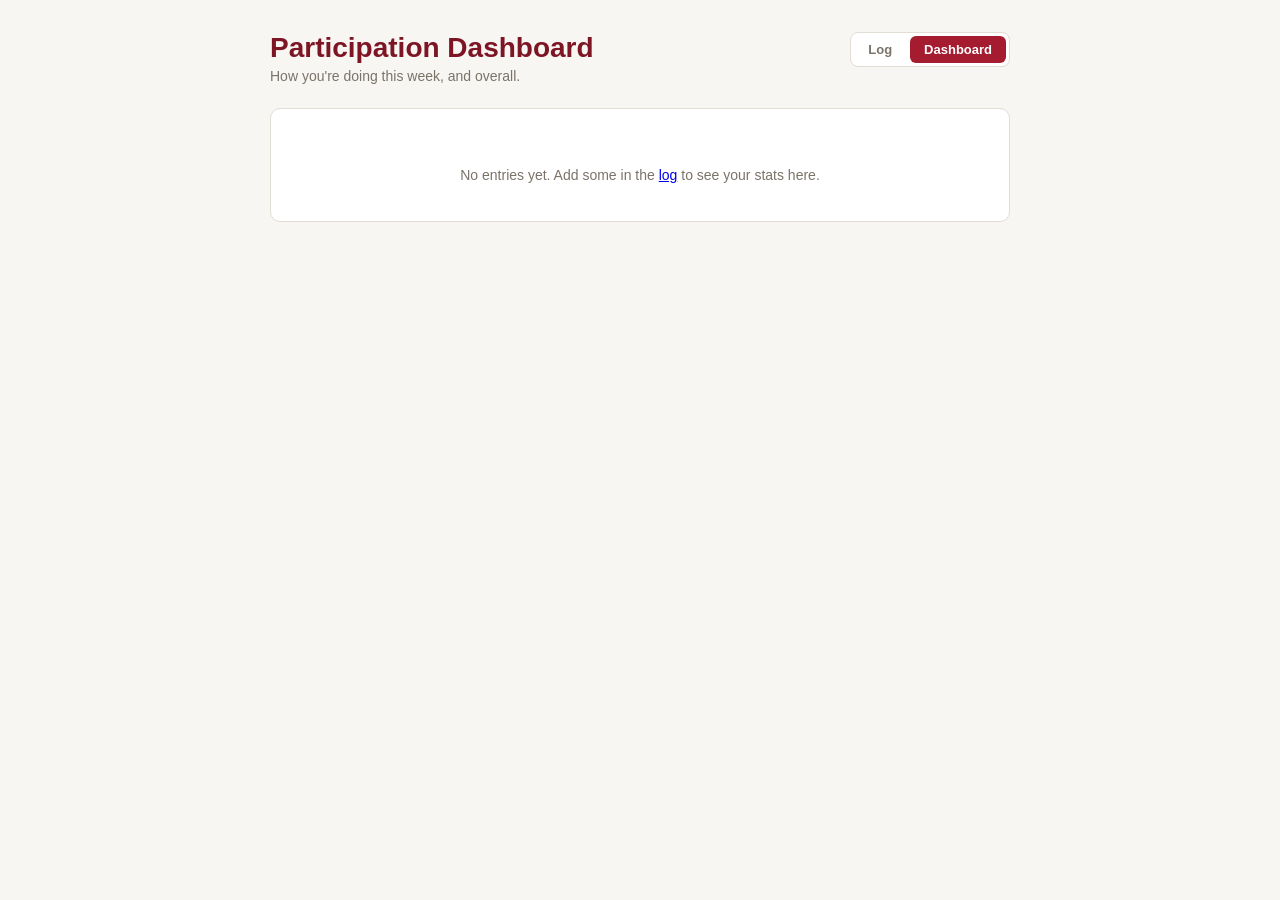
==== dashboard.html @ 74803ef8 "Add participation dashboard with weekly and overall stats" ====
<!DOCTYPE html>
<html lang="en">
<head>
<meta charset="UTF-8">
<meta name="viewport" content="width=device-width, initial-scale=1.0">
<title>Dashboard — HBS Participation Log</title>
<link rel="stylesheet" href="style.css">
</head>
<body>
<div class="wrap">
  <header>
    <div class="title-row">
      <div>
        <h1>Participation Dashboard</h1>
        <p class="subtitle">How you're doing this week, and overall.</p>
      </div>
      <nav class="page-nav">
        <a class="nav-link" href="index.html">Log</a>
        <a class="nav-link" href="dashboard.html" aria-current="page">Dashboard</a>
      </nav>
    </div>
  </header>

  <section class="card" id="empty-dashboard" hidden>
    <p class="empty-state">No entries yet. Add some in the <a href="index.html">log</a> to see your stats here.</p>
  </section>

  <div id="dashboard-content" hidden>
    <section class="card">
      <div class="section-header">
        <h2>This week</h2>
        <span class="section-sub" id="week-range"></span>
      </div>
      <div class="stats" id="week-stats"></div>
      <div class="chart-block">
        <div class="chart-title-row">
          <h3>Entries by day</h3>
          <div class="legend" id="week-legend"></div>
        </div>
        <div id="week-chart" class="chart"></div>
      </div>
    </section>

    <section class="card">
      <div class="section-header">
        <h2>Overall</h2>
        <span class="section-sub" id="overall-range"></span>
      </div>
      <div class="stats" id="overall-stats"></div>

      <div class="chart-block">
        <div class="chart-title-row">
          <h3>Entries per week</h3>
        </div>
        <div id="trend-chart" class="chart"></div>
      </div>

      <div class="chart-grid">
        <div class="chart-block">
          <div class="chart-title-row">
            <h3>By class</h3>
          </div>
          <div id="class-chart" class="chart"></div>
        </div>
        <div class="chart-block">
          <div class="chart-title-row">
            <h3>Voluntary breakdown</h3>
          </div>
          <div id="subtype-chart" class="chart"></div>
        </div>
      </div>
    </section>
  </div>
</div>
<script src="dashboard.js"></script>
</body>
</html>
---- style.css ----
:root {
  --bg: #f7f6f3;
  --card: #ffffff;
  --border: #e2ddd4;
  --text: #2b2824;
  --muted: #7a7368;
  --accent: #a51c30;
  --accent-dark: #7d1524;
  --coldcall: #d9663f;
  --voluntary: #2f6f4e;

  /* dataviz palette (light) */
  --viz-surface: #fcfcfb;
  --viz-text-primary: #0b0b0b;
  --viz-text-secondary: #52514e;
  --viz-muted: #898781;
  --viz-axis: #c3c2b7;
  --series-1: #2a78d6;
  --series-2: #eb6834;
  --series-3: #1baf7a;
  --series-4: #eda100;
  --series-5: #e87ba4;
}

@media (prefers-color-scheme: dark) {
  :root:not([data-theme="light"]) {
    --viz-surface: #1a1a19;
    --viz-text-primary: #ffffff;
    --viz-text-secondary: #c3c2b7;
    --viz-muted: #898781;
    --viz-axis: #383835;
    --series-1: #3987e5;
    --series-2: #d95926;
    --series-3: #199e70;
    --series-4: #c98500;
    --series-5: #d55181;
  }
}
:root[data-theme="dark"] {
  --viz-surface: #1a1a19;
  --viz-text-primary: #ffffff;
  --viz-text-secondary: #c3c2b7;
  --viz-muted: #898781;
  --viz-axis: #383835;
  --series-1: #3987e5;
  --series-2: #d95926;
  --series-3: #199e70;
  --series-4: #c98500;
  --series-5: #d55181;
}

* { box-sizing: border-box; }

body {
  margin: 0;
  background: var(--bg);
  color: var(--text);
  font-family: -apple-system, BlinkMacSystemFont, "Segoe UI", Helvetica, Arial, sans-serif;
}

.wrap {
  max-width: 780px;
  margin: 0 auto;
  padding: 32px 20px 80px;
}

header h1 {
  margin: 0 0 4px;
  font-size: 28px;
  color: var(--accent-dark);
}

.subtitle {
  margin: 0 0 24px;
  color: var(--muted);
  font-size: 14px;
}

.card {
  background: var(--card);
  border: 1px solid var(--border);
  border-radius: 10px;
  padding: 20px;
  margin-bottom: 20px;
}

.card h2 {
  margin: 0 0 16px;
  font-size: 16px;
  text-transform: uppercase;
  letter-spacing: 0.04em;
  color: var(--muted);
}

.field-row {
  display: flex;
  gap: 12px;
}

.field {
  margin-bottom: 14px;
  flex: 1;
}

label {
  display: block;
  font-size: 13px;
  font-weight: 600;
  margin-bottom: 4px;
}

input[type="text"], input[type="date"], select, textarea {
  width: 100%;
  padding: 8px 10px;
  border: 1px solid var(--border);
  border-radius: 6px;
  font-size: 14px;
  font-family: inherit;
  background: #fff;
  color: var(--text);
}

textarea { resize: vertical; }

.radio-row {
  display: flex;
  gap: 20px;
}

.radio {
  display: flex;
  align-items: center;
  gap: 6px;
  font-weight: 500;
  font-size: 14px;
}

.radio input { margin: 0; }

.btn {
  padding: 8px 16px;
  border-radius: 6px;
  border: 1px solid var(--border);
  background: #fff;
  color: var(--text);
  font-size: 13px;
  font-weight: 600;
  cursor: pointer;
}

.btn:hover { background: #f1efe9; }

.btn.primary {
  background: var(--accent);
  border-color: var(--accent);
  color: #fff;
}

.btn.primary:hover { background: var(--accent-dark); }

.btn.small {
  padding: 4px 10px;
  font-size: 12px;
}

.log-header {
  display: flex;
  justify-content: space-between;
  align-items: center;
  flex-wrap: wrap;
  gap: 10px;
  margin-bottom: 16px;
}

.log-header h2 { margin: 0; }

.filters {
  display: flex;
  gap: 8px;
}

.filters select {
  width: auto;
  font-size: 13px;
  padding: 6px 8px;
}

.table-wrap { overflow-x: auto; }

table {
  width: 100%;
  border-collapse: collapse;
  font-size: 13px;
}

th, td {
  text-align: left;
  padding: 8px 10px;
  border-bottom: 1px solid var(--border);
  vertical-align: top;
}

th {
  color: var(--muted);
  font-size: 11px;
  text-transform: uppercase;
  letter-spacing: 0.03em;
}

.badge {
  display: inline-block;
  padding: 2px 8px;
  border-radius: 999px;
  font-size: 12px;
  font-weight: 600;
  white-space: nowrap;
}

.badge.coldcall { background: rgba(217,102,63,0.15); color: var(--coldcall); }
.badge.voluntary { background: rgba(47,111,78,0.15); color: var(--voluntary); }

.empty-state {
  text-align: center;
  color: var(--muted);
  padding: 24px 0 4px;
  font-size: 14px;
}

.stats {
  display: flex;
  gap: 12px;
  margin-bottom: 20px;
  flex-wrap: wrap;
}

.stat {
  background: var(--card);
  border: 1px solid var(--border);
  border-radius: 10px;
  padding: 12px 16px;
  flex: 1;
  min-width: 120px;
}

.stat .num {
  font-size: 22px;
  font-weight: 700;
  color: var(--accent-dark);
}

.stat .label {
  font-size: 12px;
  color: var(--muted);
}

/* --- dashboard --- */

.title-row {
  display: flex;
  justify-content: space-between;
  align-items: flex-start;
  gap: 16px;
  margin-bottom: 24px;
}

.title-row h1 { margin: 0 0 4px; }
.title-row .subtitle { margin: 0; }

.page-nav {
  display: flex;
  gap: 4px;
  background: var(--card);
  border: 1px solid var(--border);
  border-radius: 8px;
  padding: 3px;
  flex-shrink: 0;
}

.nav-link {
  padding: 6px 14px;
  border-radius: 6px;
  font-size: 13px;
  font-weight: 600;
  color: var(--muted);
  text-decoration: none;
}

.nav-link[aria-current="page"] {
  background: var(--accent);
  color: #fff;
}

.section-header {
  display: flex;
  justify-content: space-between;
  align-items: baseline;
  margin-bottom: 16px;
  flex-wrap: wrap;
  gap: 6px;
}

.section-header h2 {
  margin: 0;
  font-size: 16px;
  text-transform: uppercase;
  letter-spacing: 0.04em;
  color: var(--muted);
}

.section-sub {
  font-size: 13px;
  color: var(--muted);
}

.chart-block { margin-top: 12px; }

.chart-title-row {
  display: flex;
  justify-content: space-between;
  align-items: baseline;
  flex-wrap: wrap;
  gap: 8px;
  margin-bottom: 6px;
}

.chart-title-row h3 {
  margin: 0;
  font-size: 14px;
  color: var(--text);
}

.chart-grid {
  display: grid;
  grid-template-columns: 1fr 1fr;
  gap: 20px;
  margin-top: 20px;
}

@media (max-width: 640px) {
  .chart-grid { grid-template-columns: 1fr; }
}

.chart {
  background: var(--viz-surface);
  border-radius: 8px;
}

.legend {
  display: flex;
  gap: 14px;
}

.legend-item {
  display: flex;
  align-items: center;
  gap: 6px;
  font-size: 12px;
  color: var(--viz-text-secondary);
}

.swatch {
  width: 10px;
  height: 10px;
  border-radius: 2px;
  display: inline-block;
}

.swatch.series-1 { background: var(--series-1); }
.swatch.series-2 { background: var(--series-2); }
.swatch.series-3 { background: var(--series-3); }
.swatch.series-4 { background: var(--series-4); }
.swatch.series-5 { background: var(--series-5); }

.viz-svg { display: block; width: 100%; }

.bar-fill.series-1 { fill: var(--series-1); }
.bar-fill.series-2 { fill: var(--series-2); }
.bar-fill.series-3 { fill: var(--series-3); }
.bar-fill.series-4 { fill: var(--series-4); }
.bar-fill.series-5 { fill: var(--series-5); }

.axis-line { stroke: var(--viz-axis); stroke-width: 1; }

.axis-label {
  fill: var(--viz-muted);
  font-size: 11px;
}

.value-label {
  fill: var(--viz-text-secondary);
  font-size: 12px;
  font-weight: 600;
}

/* horizontal bar chart (HTML rows, so long labels wrap instead of clipping) */

.hbar-row {
  display: grid;
  grid-template-columns: 100px 1fr 28px;
  align-items: center;
  gap: 10px;
  padding: 6px 12px;
}

.hbar-label {
  font-size: 12px;
  color: var(--viz-text-secondary);
  text-align: right;
  overflow-wrap: break-word;
}

.hbar-track { min-width: 0; }

.hbar-fill {
  height: 16px;
  border-radius: 0 4px 4px 0;
  min-width: 3px;
}

.hbar-fill.series-1 { background: var(--series-1); }
.hbar-fill.series-2 { background: var(--series-2); }
.hbar-fill.series-3 { background: var(--series-3); }
.hbar-fill.series-4 { background: var(--series-4); }
.hbar-fill.series-5 { background: var(--series-5); }

.hbar-value {
  font-size: 12px;
  font-weight: 600;
  color: var(--viz-text-secondary);
}

.hbar-empty {
  color: var(--viz-muted);
  font-size: 13px;
  padding: 16px 12px;
  margin: 0;
}
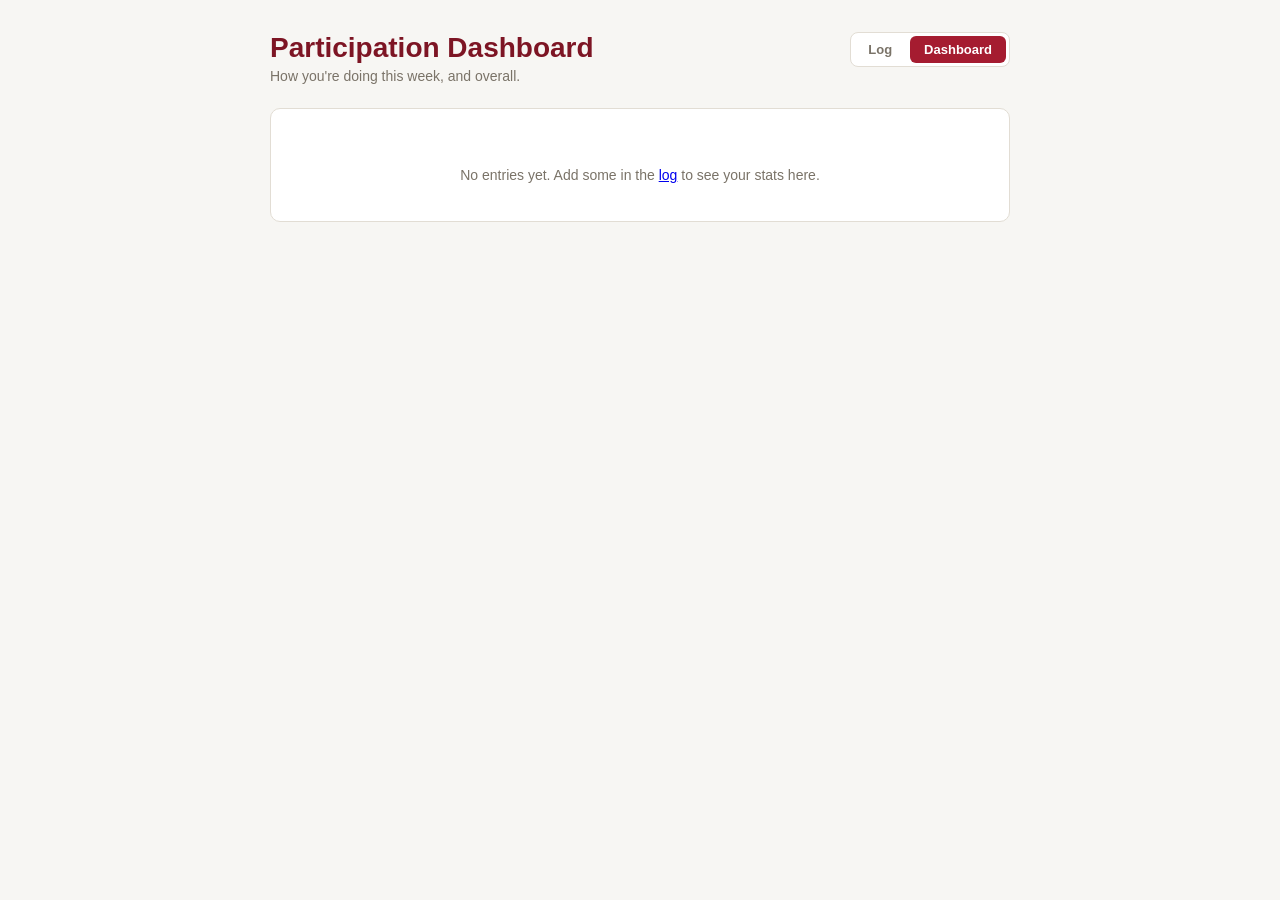
==== commit d7fdbc02: "Remove Entries per week chart and its now-dead SVG helper code" ====
--- a/dashboard.html
+++ b/dashboard.html
@@ -26,22 +26,38 @@
   </section>
 
   <div id="dashboard-content" hidden>
-    <section class="card">
+    <div class="control-bar">
+      <div class="view-tabs" id="view-tabs">
+        <button type="button" class="tab-btn" data-view="week" aria-current="page">This week</button>
+        <button type="button" class="tab-btn" data-view="overall">Overall</button>
+      </div>
+    </div>
+
+    <section class="card view-panel" id="view-week">
       <div class="section-header">
         <h2>This week</h2>
         <span class="section-sub" id="week-range"></span>
       </div>
       <div class="stats" id="week-stats"></div>
+
       <div class="chart-block">
         <div class="chart-title-row">
-          <h3>Entries by day</h3>
+          <h3>Speaking pace</h3>
+          <span class="section-sub">Aim: speak at least once every 2–3 classes</span>
+        </div>
+        <div id="pace-list" class="pace-row"></div>
+      </div>
+
+      <div class="chart-block">
+        <div class="chart-title-row">
+          <h3>By class, by day</h3>
           <div class="legend" id="week-legend"></div>
         </div>
-        <div id="week-chart" class="chart"></div>
+        <div id="week-grid" class="table-wrap"></div>
       </div>
     </section>
 
-    <section class="card">
+    <section class="card view-panel" id="view-overall" hidden>
       <div class="section-header">
         <h2>Overall</h2>
         <span class="section-sub" id="overall-range"></span>
@@ -50,24 +66,9 @@
 
       <div class="chart-block">
         <div class="chart-title-row">
-          <h3>Entries per week</h3>
+          <h3>Breakdown by class</h3>
         </div>
-        <div id="trend-chart" class="chart"></div>
-      </div>
-
-      <div class="chart-grid">
-        <div class="chart-block">
-          <div class="chart-title-row">
-            <h3>By class</h3>
-          </div>
-          <div id="class-chart" class="chart"></div>
-        </div>
-        <div class="chart-block">
-          <div class="chart-title-row">
-            <h3>Voluntary breakdown</h3>
-          </div>
-          <div id="subtype-chart" class="chart"></div>
-        </div>
+        <div id="class-breakdown" class="table-wrap"></div>
       </div>
     </section>
   </div>
--- a/style.css
+++ b/style.css
@@ -14,12 +14,12 @@
   --viz-text-primary: #0b0b0b;
   --viz-text-secondary: #52514e;
   --viz-muted: #898781;
-  --viz-axis: #c3c2b7;
-  --series-1: #2a78d6;
-  --series-2: #eb6834;
-  --series-3: #1baf7a;
-  --series-4: #eda100;
-  --series-5: #e87ba4;
+
+  /* sequential blue ramp, used for the weekly heatmap */
+  --heat-0: #f3f2ef;
+  --heat-1: #cde2fb;
+  --heat-2: #6da7ec;
+  --heat-3: #2a78d6;
 }
 
 @media (prefers-color-scheme: dark) {
@@ -28,12 +28,10 @@
     --viz-text-primary: #ffffff;
     --viz-text-secondary: #c3c2b7;
     --viz-muted: #898781;
-    --viz-axis: #383835;
-    --series-1: #3987e5;
-    --series-2: #d95926;
-    --series-3: #199e70;
-    --series-4: #c98500;
-    --series-5: #d55181;
+    --heat-0: #232320;
+    --heat-1: #184f95;
+    --heat-2: #2a78d6;
+    --heat-3: #3987e5;
   }
 }
 :root[data-theme="dark"] {
@@ -41,12 +39,10 @@
   --viz-text-primary: #ffffff;
   --viz-text-secondary: #c3c2b7;
   --viz-muted: #898781;
-  --viz-axis: #383835;
-  --series-1: #3987e5;
-  --series-2: #d95926;
-  --series-3: #199e70;
-  --series-4: #c98500;
-  --series-5: #d55181;
+  --heat-0: #232320;
+  --heat-1: #184f95;
+  --heat-2: #2a78d6;
+  --heat-3: #3987e5;
 }
 
 * { box-sizing: border-box; }
@@ -218,6 +214,7 @@
 
 .badge.coldcall { background: rgba(217,102,63,0.15); color: var(--coldcall); }
 .badge.voluntary { background: rgba(47,111,78,0.15); color: var(--voluntary); }
+.badge.noparticipation { background: rgba(122,115,104,0.15); color: var(--muted); }
 
 .empty-state {
   text-align: center;
@@ -286,6 +283,41 @@
 }
 
 .nav-link[aria-current="page"] {
+  background: var(--accent);
+  color: #fff;
+}
+
+.control-bar {
+  display: flex;
+  justify-content: space-between;
+  align-items: center;
+  flex-wrap: wrap;
+  gap: 12px;
+  margin-bottom: 16px;
+}
+
+.view-tabs {
+  display: flex;
+  gap: 4px;
+  background: var(--card);
+  border: 1px solid var(--border);
+  border-radius: 8px;
+  padding: 3px;
+}
+
+.tab-btn {
+  padding: 7px 16px;
+  border-radius: 6px;
+  border: none;
+  background: transparent;
+  color: var(--muted);
+  font-size: 13px;
+  font-weight: 600;
+  cursor: pointer;
+  font-family: inherit;
+}
+
+.tab-btn[aria-current="page"] {
   background: var(--accent);
   color: #fff;
 }
@@ -329,22 +361,6 @@
   color: var(--text);
 }
 
-.chart-grid {
-  display: grid;
-  grid-template-columns: 1fr 1fr;
-  gap: 20px;
-  margin-top: 20px;
-}
-
-@media (max-width: 640px) {
-  .chart-grid { grid-template-columns: 1fr; }
-}
-
-.chart {
-  background: var(--viz-surface);
-  border-radius: 8px;
-}
-
 .legend {
   display: flex;
   gap: 14px;
@@ -358,80 +374,111 @@
   color: var(--viz-text-secondary);
 }
 
-.swatch {
-  width: 10px;
-  height: 10px;
-  border-radius: 2px;
-  display: inline-block;
-}
-
-.swatch.series-1 { background: var(--series-1); }
-.swatch.series-2 { background: var(--series-2); }
-.swatch.series-3 { background: var(--series-3); }
-.swatch.series-4 { background: var(--series-4); }
-.swatch.series-5 { background: var(--series-5); }
-
-.viz-svg { display: block; width: 100%; }
-
-.bar-fill.series-1 { fill: var(--series-1); }
-.bar-fill.series-2 { fill: var(--series-2); }
-.bar-fill.series-3 { fill: var(--series-3); }
-.bar-fill.series-4 { fill: var(--series-4); }
-.bar-fill.series-5 { fill: var(--series-5); }
-
-.axis-line { stroke: var(--viz-axis); stroke-width: 1; }
-
-.axis-label {
-  fill: var(--viz-muted);
+/* --- speaking pace pills --- */
+
+.pace-row {
+  display: flex;
+  flex-wrap: wrap;
+  gap: 8px;
+}
+
+.pace-pill {
+  display: flex;
+  align-items: center;
+  gap: 6px;
+  padding: 6px 12px;
+  border-radius: 999px;
+  font-size: 13px;
+  font-weight: 600;
+  border: 1px solid transparent;
+}
+
+.pace-pill .pace-dot {
+  width: 8px;
+  height: 8px;
+  border-radius: 50%;
+  flex-shrink: 0;
+}
+
+.pace-pill.pace-good {
+  background: rgba(12,163,12,0.12);
+  color: #0b6b0b;
+}
+.pace-pill.pace-good .pace-dot { background: #0ca30c; }
+
+.pace-pill.pace-due {
+  background: rgba(208,59,59,0.12);
+  color: #a52d2d;
+}
+.pace-pill.pace-due .pace-dot { background: #d03b3b; }
+
+.pace-pill.pace-none {
+  background: var(--bg);
+  color: var(--muted);
+  border-color: var(--border);
+}
+.pace-pill.pace-none .pace-dot { background: var(--border); }
+
+.hbar-empty {
+  color: var(--viz-muted);
+  font-size: 13px;
+  padding: 16px 12px;
+  margin: 0;
+}
+
+/* --- weekly class x day heatmap --- */
+
+.heatmap {
+  border-collapse: separate;
+  border-spacing: 3px;
+}
+
+.heatmap th {
+  border-bottom: none;
+  text-align: center;
+  padding: 4px 10px;
   font-size: 11px;
 }
 
-.value-label {
-  fill: var(--viz-text-secondary);
-  font-size: 12px;
-  font-weight: 600;
-}
-
-/* horizontal bar chart (HTML rows, so long labels wrap instead of clipping) */
-
-.hbar-row {
-  display: grid;
-  grid-template-columns: 100px 1fr 28px;
-  align-items: center;
-  gap: 10px;
-  padding: 6px 12px;
-}
-
-.hbar-label {
+.heatmap th .day-num {
+  display: block;
+  font-size: 10px;
+  color: var(--viz-muted);
+  font-weight: 400;
+}
+
+.heatmap-rowlabel {
+  border-bottom: none;
+  text-align: right;
+  padding: 6px 10px;
   font-size: 12px;
   color: var(--viz-text-secondary);
-  text-align: right;
-  overflow-wrap: break-word;
-}
-
-.hbar-track { min-width: 0; }
-
-.hbar-fill {
-  height: 16px;
-  border-radius: 0 4px 4px 0;
-  min-width: 3px;
-}
-
-.hbar-fill.series-1 { background: var(--series-1); }
-.hbar-fill.series-2 { background: var(--series-2); }
-.hbar-fill.series-3 { background: var(--series-3); }
-.hbar-fill.series-4 { background: var(--series-4); }
-.hbar-fill.series-5 { background: var(--series-5); }
-
-.hbar-value {
-  font-size: 12px;
-  font-weight: 600;
-  color: var(--viz-text-secondary);
-}
-
-.hbar-empty {
-  color: var(--viz-muted);
-  font-size: 13px;
-  padding: 16px 12px;
-  margin: 0;
-}
+  white-space: nowrap;
+}
+
+.heat-cell {
+  border-bottom: none;
+  text-align: center;
+  min-width: 34px;
+  height: 30px;
+  border-radius: 6px;
+  font-size: 13px;
+  font-weight: 600;
+}
+
+.heat-cell.heat-0 { background: var(--heat-0); color: var(--viz-muted); }
+.heat-cell.heat-1 { background: var(--heat-1); color: var(--viz-text-primary); }
+.heat-cell.heat-2 { background: var(--heat-2); color: var(--viz-text-primary); }
+.heat-cell.heat-3 { background: var(--heat-3); color: #ffffff; }
+
+.heat-swatch {
+  width: 14px;
+  height: 14px;
+  border-radius: 4px;
+  display: inline-block;
+}
+
+.heat-swatch.heat-0 { background: var(--heat-0); border: 1px solid var(--border); }
+.heat-swatch.heat-1 { background: var(--heat-1); }
+.heat-swatch.heat-2 { background: var(--heat-2); }
+.heat-swatch.heat-3 { background: var(--heat-3); }
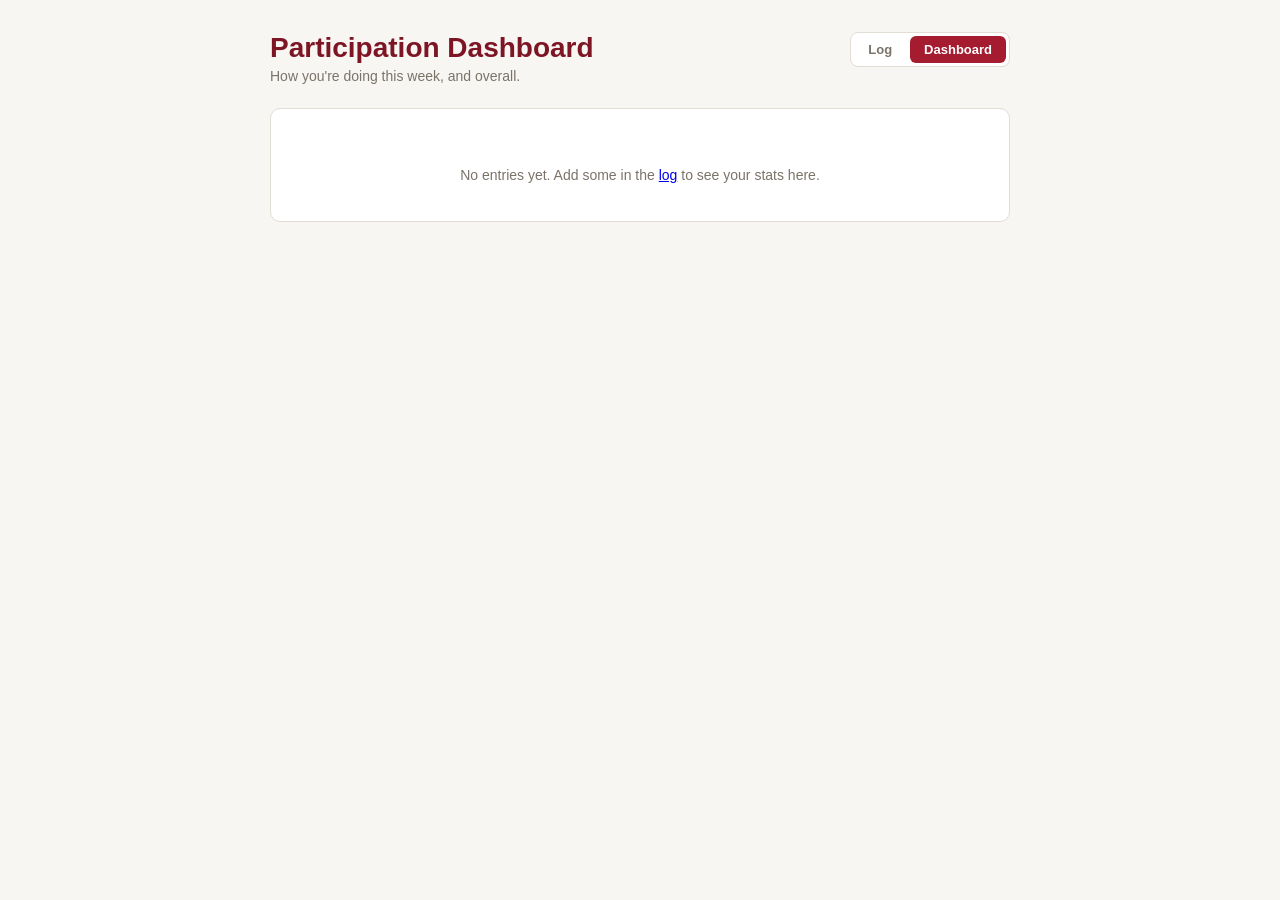
==== commit 33b34106: "Add quick-tap logging and make the app installable - Quick log: tap a class chip, then a type (and s" ====
--- a/dashboard.html
+++ b/dashboard.html
@@ -5,6 +5,12 @@
 <meta name="viewport" content="width=device-width, initial-scale=1.0">
 <title>Dashboard — HBS Participation Log</title>
 <link rel="stylesheet" href="style.css">
+<link rel="manifest" href="manifest.json">
+<meta name="theme-color" content="#a51c30">
+<link rel="apple-touch-icon" href="icons/icon-180.png">
+<meta name="apple-mobile-web-app-capable" content="yes">
+<meta name="apple-mobile-web-app-status-bar-style" content="black-translucent">
+<meta name="apple-mobile-web-app-title" content="Participation">
 </head>
 <body>
 <div class="wrap">
--- a/style.css
+++ b/style.css
@@ -15,11 +15,9 @@
   --viz-text-secondary: #52514e;
   --viz-muted: #898781;
 
-  /* sequential blue ramp, used for the weekly heatmap */
-  --heat-0: #f3f2ef;
-  --heat-1: #cde2fb;
-  --heat-2: #6da7ec;
-  --heat-3: #2a78d6;
+  /* weekly heatmap: binary spoke / didn't speak */
+  --heat-no: #f3f2ef;
+  --heat-yes: #2a78d6;
 }
 
 @media (prefers-color-scheme: dark) {
@@ -28,10 +26,8 @@
     --viz-text-primary: #ffffff;
     --viz-text-secondary: #c3c2b7;
     --viz-muted: #898781;
-    --heat-0: #232320;
-    --heat-1: #184f95;
-    --heat-2: #2a78d6;
-    --heat-3: #3987e5;
+    --heat-no: #232320;
+    --heat-yes: #3987e5;
   }
 }
 :root[data-theme="dark"] {
@@ -39,10 +35,8 @@
   --viz-text-primary: #ffffff;
   --viz-text-secondary: #c3c2b7;
   --viz-muted: #898781;
-  --heat-0: #232320;
-  --heat-1: #184f95;
-  --heat-2: #2a78d6;
-  --heat-3: #3987e5;
+  --heat-no: #232320;
+  --heat-yes: #3987e5;
 }
 
 * { box-sizing: border-box; }
@@ -159,6 +153,116 @@
   font-size: 12px;
 }
 
+/* --- quick log --- */
+
+.quick-hint {
+  margin: 0 0 14px;
+  color: var(--muted);
+  font-size: 13px;
+}
+
+.chip-row {
+  display: flex;
+  flex-wrap: wrap;
+  gap: 8px;
+}
+
+.chip-row[hidden] { display: none; }
+
+.chip {
+  padding: 10px 16px;
+  border-radius: 999px;
+  border: 1px solid var(--border);
+  background: #fff;
+  color: var(--text);
+  font-size: 14px;
+  font-weight: 600;
+  cursor: pointer;
+  font-family: inherit;
+}
+
+.chip:hover { background: #f1efe9; }
+
+.chip.class-chip:active,
+.chip.type-chip:active,
+.chip.subtype-chip:active {
+  background: var(--accent);
+  border-color: var(--accent);
+  color: #fff;
+}
+
+.chip.chip-ghost {
+  background: transparent;
+  color: var(--muted);
+  border-style: dashed;
+}
+
+.quick-new-class {
+  display: flex;
+  gap: 8px;
+  margin-top: 10px;
+}
+
+.quick-new-class[hidden] { display: none; }
+
+.quick-new-class input {
+  flex: 1;
+  padding: 8px 10px;
+  border: 1px solid var(--border);
+  border-radius: 6px;
+  font-size: 14px;
+  font-family: inherit;
+}
+
+.quick-types {
+  margin-top: 16px;
+  padding-top: 16px;
+  border-top: 1px solid var(--border);
+}
+
+.quick-selected {
+  font-size: 13px;
+  color: var(--muted);
+  margin-bottom: 8px;
+}
+
+.quick-selected::before {
+  content: "Class: ";
+}
+
+#quick-subtypes {
+  margin-top: 10px;
+}
+
+.quick-confirm {
+  margin: 14px 0 0;
+  font-size: 14px;
+  font-weight: 600;
+  color: var(--voluntary);
+}
+
+details.card summary {
+  cursor: pointer;
+  font-size: 16px;
+  font-weight: 700;
+  color: var(--muted);
+  list-style: none;
+}
+
+details.card summary::-webkit-details-marker { display: none; }
+
+details.card summary::before {
+  content: "+ ";
+}
+
+details.card[open] summary::before {
+  content: "– ";
+}
+
+details.card[open] summary {
+  margin-bottom: 16px;
+}
+
 .log-header {
   display: flex;
   justify-content: space-between;
@@ -378,8 +482,10 @@
 
 .pace-row {
   display: flex;
-  flex-wrap: wrap;
+  flex-wrap: nowrap;
   gap: 8px;
+  overflow-x: auto;
+  padding-bottom: 2px;
 }
 
 .pace-pill {
@@ -388,6 +494,8 @@
   gap: 6px;
   padding: 6px 12px;
   border-radius: 999px;
+  flex-shrink: 0;
+  white-space: nowrap;
   font-size: 13px;
   font-weight: 600;
   border: 1px solid transparent;
@@ -466,10 +574,8 @@
   font-weight: 600;
 }
 
-.heat-cell.heat-0 { background: var(--heat-0); color: var(--viz-muted); }
-.heat-cell.heat-1 { background: var(--heat-1); color: var(--viz-text-primary); }
-.heat-cell.heat-2 { background: var(--heat-2); color: var(--viz-text-primary); }
-.heat-cell.heat-3 { background: var(--heat-3); color: #ffffff; }
+.heat-cell.heat-no { background: var(--heat-no); color: var(--viz-muted); }
+.heat-cell.heat-yes { background: var(--heat-yes); color: #ffffff; }
 
 .heat-swatch {
   width: 14px;
@@ -478,7 +584,5 @@
   display: inline-block;
 }
 
-.heat-swatch.heat-0 { background: var(--heat-0); border: 1px solid var(--border); }
-.heat-swatch.heat-1 { background: var(--heat-1); }
-.heat-swatch.heat-2 { background: var(--heat-2); }
-.heat-swatch.heat-3 { background: var(--heat-3); }
+.heat-swatch.heat-no { background: var(--heat-no); border: 1px solid var(--border); }
+.heat-swatch.heat-yes { background: var(--heat-yes); }
